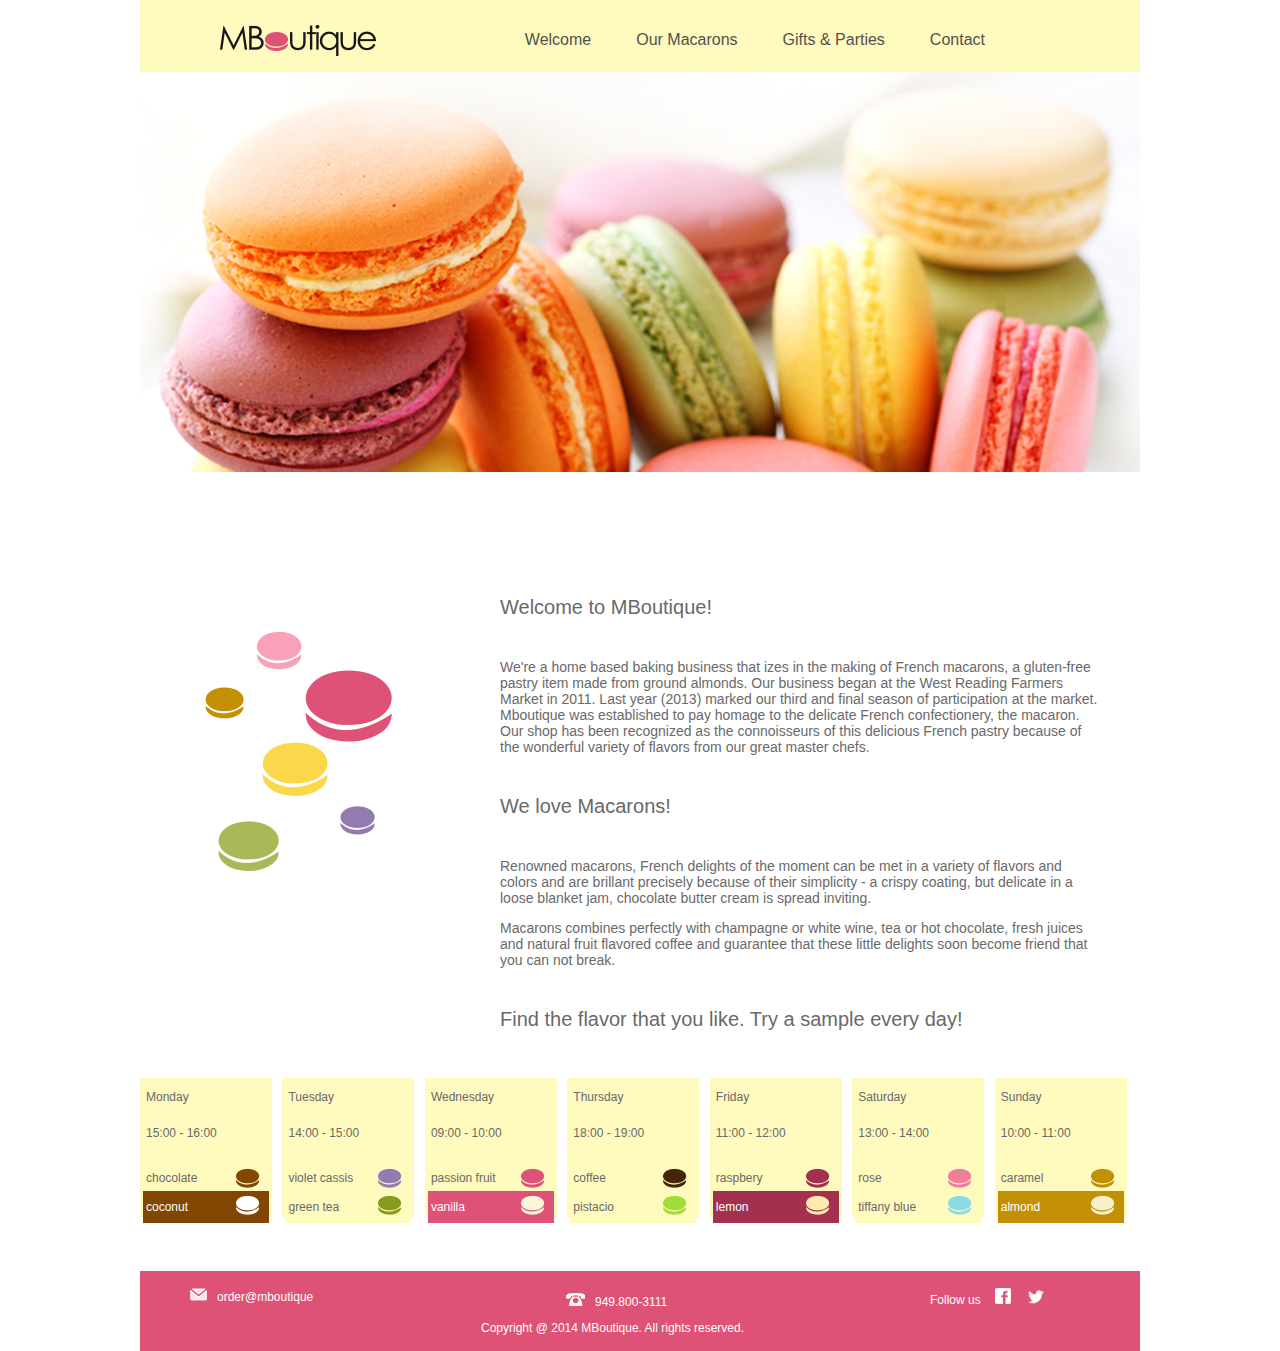
==== index.html @ cfcc535a "initial commit mboutique test" ====
<!--Add Your home page HTML here-->
<!doctype html>
<html lang="en">
<head>
    <meta charset="UTF-8">
    <meta name="viewport" content="width=device-width, initial-scale=1">
    <title>Mboutique: Assignment - 1</title>
    <link rel="stylesheet" href="style.css" >
      <link rel="stylesheet" media="(max-width: 1000px)" href="laptop-style-index.css">
    <link rel="stylesheet" media="(max-width: 375px)" href="mq-style-home.css" >
</head>
<body>
<header>
    <div id="header-container">
        <nav id="super-header">
            <ul class="nav-clean">
                <li><a href="index.html">Welcome</a></li>
                <li><a href="#">Our Macarons</a></li>
                <li><a href="gift_parties.html">Gifts & Parties</a></li>
                <li><a href="contact.html">Contact</a></li>
            </ul>
        </nav>
    </div>
</header>
<main>
    <div class="hero-image-container">
        <img src="assets/images/welcome-image.png" />
    </div>
    <div id="mid-section">
        <div id="macarons-img-wrapper">
            <img src="assets/images/macarons-image.png"/>
        </div>
        <div id="mid-section-text">
            <h3>Welcome to MBoutique!</h3>
            <p class="space-out-bottom">We're a home based baking business that izes in the making of
                French macarons, a gluten-free pastry item made from ground almonds. Our
                business began at the West Reading Farmers Market in 2011. Last year (2013) marked
                our third and final season of participation at the market. Mboutique was
                established to pay homage to the delicate French confectionery, the macaron.
                Our shop has been recognized as the connoisseurs of this delicious French pastry
                because of the wonderful variety of flavors from our great master chefs.</p>
            <h3>We love Macarons!</h3>
            <p>Renowned macarons, French delights of the moment can be met in a variety of flavors and colors
                and are brillant precisely because of their simplicity - a crispy coating, but delicate
                in a loose blanket jam, chocolate butter cream is spread inviting.</p>
            <p class="space-out-bottom">Macarons combines perfectly with champagne or white wine, tea or hot chocolate, fresh juices
                and natural fruit flavored coffee and guarantee that these little delights soon become friend that you
                can not break.</p>
            <h3>
                Find the flavor that you like. Try a sample every day!
            </h3>
        </div>
    </div>
    <div id="flavor-of-day-section">
        <div class="weekday">
            <p>Monday</p>
            <p>15:00 - 16:00</p>
            <p class="push-down">chocolate</p>
            <img src="assets/images/chocolate.png" class="upper-icon">
            <img src="assets/images/coconut.png" class="lower-icon">
            <p class="strong-text" style="color: white">coconut</p>
            <div class="stabilizer" id="monday"></div>

        </div>
        <div class="weekday">
            <p>Tuesday</p>
            <p>14:00 - 15:00</p>
            <p class="push-down">violet cassis</p>
            <img src="assets/images/violet-cassis.png" class="upper-icon">
            <img src="assets/images/green-tea.png" class="lower-icon">
            <p class="strong-text">green tea</p>
            <div class="stabilizer" ></div>
        </div>
        <div class="weekday">
            <p>Wednesday</p>
            <p>09:00 - 10:00</p>
            <p class="push-down">passion fruit</p>
            <img src="assets/images/passion-fruit.png" class="upper-icon">
            <img src="assets/images/vanilla.png" alt="vanilla" class="lower-icon">
            <p class="strong-text" style="color: white">vanilla</p>
            <div class="stabilizer" id="wednesday"></div>
        </div>
        <div class="weekday">
            <p>Thursday</p>
            <p>18:00 - 19:00</p>
            <p class="push-down">coffee</p>
            <img src="assets/images/coffee.png" class="upper-icon">
            <img src="assets/images/pistachio.png" class="lower-icon">
            <p class="strong-text">pistacio</p>
            <div class="stabilizer" ></div>
        </div>
        <div class="weekday">
            <p>Friday</p>
            <p>11:00 - 12:00</p>
            <p class="push-down">raspbery</p>
            <img src="assets/images/raspbery.png" class="upper-icon">
            <img src="assets/images/lemon.png" class="lower-icon">
            <p class="strong-text" style="color: white">lemon</p>
            <div class="stabilizer" id="friday"></div>
        </div>
        <div class="weekday">
            <p>Saturday</p>
            <p>13:00 - 14:00</p>
            <p class="push-down">rose</p>
            <img src="assets/images/rose.png" class="upper-icon">
            <img src="assets/images/tiffany-blue.png" class="lower-icon">
            <p class="strong-text">tiffany blue</p>
            <div class="stabilizer"></div>
        </div>
        <div class="weekday">
            <p>Sunday</p>
            <p>10:00 - 11:00</p>
            <p class="push-down">caramel</p>
            <img src="assets/images/caramel.png" class="upper-icon">
            <img src="assets/images/almond.png" class="lower-icon">
            <p class="strong-text" style="color: white">almond</p>
            <div class="stabilizer" id="sunday"></div>
        </div>
    </div>
</main>
<footer>
    <section id="email">
        <p><img src="assets/images/mail.png" alt="email"><span>order@mboutique</span></p>
    </section>
    <section id="phone-section">
        <p id="phone"><img src="assets/images/phone.png" alt="phone"><span>949.800-3111</span></p>
        <p id="copyright-text">Copyright @ 2014 MBoutique. All rights reserved.</p>
    </section>
    <section id="social-media">
        <p>Follow us<span><img src="assets/images/facebook.png" alt="facebook"></span>
            <span><img src="assets/images/twitter.png" alt="twitter"></span></p>
    </section>
</footer>

</body>
</html>
---- style.css ----
/* Add your CSS here */

html,
body {
    position: relative;
    margin: 0 auto;
    padding: 0;
    width: 1000px;
    font-family: Arial, Helvetica, sans-serif;
}

header {
    height: 72px;
    position: relative;
    background-color: #fffabe;
}

#header-container {
    position: absolute;
    width: 850px;
    height: 50px;
    background: url('assets/images/logo.png')no-repeat left center;
    top: 15px;
    left: 80px;
}

#super-header {
    position: absolute;
    height: auto;
    width: auto;
    right: 40px;
}

.nav-clean {
    list-style-type: none;
}

.nav-clean li {
    float: left;
    margin-right: 20px;
}

.nav-clean li a {
    font-size: 16px;
    color: #515151;
    text-decoration: none;
    margin-right: 25px;
}

.nav-clean li a:hover {
    color: #d42551;
}

#hero-image-container {
    height: auto;
    width: auto;
}

#mid-section {
    position: relative;
    height: 600px;
}

#macarons-img-wrapper {
    width: 200px;
    height: 250px;
    position: absolute;
    top: 155px;
    left: 65px;
}

#mid-section-text {
    position: absolute;
    top: 100px;
    right: 40px;
    width: 600px;
}

#mid-section-text h3 {
    font-size: 20px;
    color: #6a6969;
    margin-bottom: 40px;
    font-weight: 500;
}

#mid-section-text p {
    font-size: 14px;
    color: #6a6969;
}

.space-out-bottom {
    margin-bottom: 40px;
}

#flavor-of-day-section {
    height: 150px;
}

.weekday {
    position: relative;
    display: inline-block;
    background-color: #fffabe;
    width: 126px;
    height: 140px;
    margin-right: 6px;
    margin-top: 2px;
    padding-left: 6px;
}

.weekday p {
    width: auto;
    height: auto;
    font-size: 12px;
    color: #6a6969;
    margin-bottom: 22px;
}

.upper-icon {
    position: absolute;
    top: 90px;
    left: 96px;
}

.lower-icon {
    position: absolute;
    right: 12px;
    bottom: 3px;
    z-index: 2;
}

.push-down {
    margin-top: 31px;
    margin-bottom: 15px !important;
}

.strong-text {
    position: relative;
    z-index: 1;
}

.stabilizer {
    position: absolute;
    width: inherit;
    height: 32px;
    bottom: -5px;
    right: 3px;
    background-color: inherit;
}

#monday {
    background-color: #824603;
}

#wednesday {
    background-color: #df5277;
}

#friday {
    background-color: #a2304e;
}

#sunday {
    background-color: #c39005;
}

main {
    margin-bottom: 45px;
}

footer {
    position: relative;
    width: 1000px;
    height: 80px;
    background-color: #df5277;
}

section {
    color: white;
    width: 200px;
    height: 60px;
    position: absolute;
}

section p {
    color: white;
    font-size: 12px;
}

#email {
    top: 5px;
    left: 50px;
}

#email span {
    margin-left: 10px;
}

#phone-section {
    width: 300px;
    left: 334px;
    bottom: 10px;
}

#phone {
    margin-left: 92px;
}

#phone span {
    margin-left: 10px;
}

#copyright-text {
    margin-left: 7px;
}

#social-media {
    right: 10px;
    top: 5px;
}

#social-media span {
    margin-left: 14px;
}

#our-macarons-midtext {
    margin-top: 8vh;
    margin-bottom: 5vh;
    width: inherit;
    height: auto;
    position: static;
}

#below-hero-image-container {
    width: 950px;
    height: 495px;
    padding-left: 2vw;
    background-image: url(assets/images/our-macarons-background.png);
    background-repeat: no-repeat;
    background-position: right bottom;
}

#our-macarons-midtext h2 {
    color: #6a6969;
    font-weight: 400;
    font-size: 20px;
    font-family: Arial, Helvetica, sans-serif;
}

#our-macarons-midtext p {
    color: #6a6969;
    font-size: 14px;
    font-family: Arial, Helvetica, sans-serif;
}

#macarons-list h2 {
    color: #6a6969;
    font-weight: 400;
    font-size: 20px;
    font-family: Arial, Helvetica, sans-serif;
    margin-bottom: 3.75vh;
}

#macarons-list li,
#macarons-list p {
    color: #6a6969;
    font-size: 14px;
    font-family: Arial, Helvetica, sans-serif;
}

#macarons-list p {
    margin-top: 4.5vh;
    margin-bottom: 1vh;
}

#gift_parties_mid_section {
    height: 600px;
    background-image: url(assets/images/gifts-parties-background.png);
    background-position: left bottom;
    background-repeat: no-repeat;
}

#gift_parties_mid_section p,
#gift_parties_mid_section li {
    color: #6a6969;
    font-size: 14px;
    font-family: Arial, Helvetica, sans-serif;
}

#gift_parties_mid_section h3 {
    font-size: 20px;
    color: #6a6969;
    margin: 45px 0;
    font-weight: 500;
}

#gift_parties_mid_section a {
    color: #df5277;
    text-decoration: none;
}

#section-below-hero-for-contact{
    width: inherit;
    min-height: 450px;
    color: #6a6969;
    margin-top: 25px;
    margin-bottom: 20px;
}

#section-below-hero-for-contact h3{font-size: 20px;
    margin: 26px 0;
}

.contact-mid-section {
    width: 327px;
    max-height: 475px;
    display: inline-block;
    
}

#contact-wrapper input {
    width: 310px;
    height: 35px;
    background-color: #f5f5f5;
    margin: 0px 0 14px 1px;
}

#contact-wrapper textarea {
    width: 310px;
    height: 70px;
    background-color: #f5f5f5;
    margin: 0px 0 6px 1px;
}

#contact-wrapper button {
    width: 155px;
    height: 35px;
    background-color: #f5f5f5;
    margin-left: 165px;
}

#visit-us-wrapper p {
    font-size: 14px;
    margin-bottom: 38px;
}

#visit-us-wrapper h3{
    font-size: 20px;
    margin-bottom: 29px;
}

#visit-us-wrapper a {
    text-decoration: none;
    color: #df5277;
}


#mac-bg-wrapper img {
  
 padding-left: 65px;
}
/*Had a lot of trouble with mobile version, will keep working at it but will just turn it in for now because the desktop version is done.*/
@media screen and (max-width: 375px) {
    body {
        width: 100vw;
        min-height: 100vh;
        margin: 0;
    }
    
    #visit-us-wrapper {
        width: 100vw;
        
    }
 

    
}
---- laptop-style-index.css ----
body {
    min-height: 100vh;
    overflow-x: hidden;
    height: auto;
    text-align: left;
}

/***** Hero Image and Header *****/
.hero-image-container img {
    width: 100vw;
}

header {
    width: 100vw;
}

#header-container {
    width: 100%;
    padding: 0;
    margin: 0;
    background-image: none;
}
.nav-clean {
    width: 100%;
    margin: 0;
}

header {
    position: relative;
       background: url('assets/images/logo.png')no-repeat top center;
    background-color: #fffabe;
}


#header-container {
    width: 100%;
    height: 100%;
}

#super-header {
    right: 98px;
    height: 3vh;
    width: 100vw;
    display: inline;
    bottom: 13px;
    text-align: center;
}

#header-container li {
    display: inline;
    width: 18vw;
    float: none;
    padding: 0;
    margin: 6px;
    
}
#header-container a {
    font-size: .8em;
    margin:0;
    padding:0;
}

/********Body***********/
#macarons-img-wrapper {
    display: none;
    
}

#mid-section {
    padding-left: 6vw;
    width: 100vw;
}

#mid-section-text {
  width: 100vw;
}

.weekday {
    min-width: 10vw;
    display: inline-block;
}
---- mq-style-home.css ----
body {
    overflow-x: hidden;
    min-height: 100vh;
    height: auto;
    text-align: center;
}
#macarons-img-wrapper{
    display: none;
}

.weekday {
    width: 50vw;
    margin: 1vh auto;
}

.upper-icon {
    left: 156px;
}

#mid-section-text {
    top: 0;
    left: 0;
    width: 100vw;
}
.hero-image-container img {
    width: 100%;
}

#header-container {
    width: 100%;
    padding: 0;
    margin: 0;
    background-image: none;
}
.nav-clean {
    width: 100%;
    margin: 0;
}

header {
    position: relative;
       background: url('assets/images/logo.png')no-repeat top center;
    background-color: #fffabe;
}


#header-container {
    width: 100%;
    height: 100%;
}

#super-header {
    right: 121px;
    height: 3vh;
    width: 100vw;
    display: inline;
    bottom: 13px;
}

#header-container li {
    display: inline;
    width: 18vw;
    float: none;
    padding: 0;
    margin: 6px;
    
}
#header-container a {
    font-size: .8em;
    margin:0;
    padding:0;
}

/*****Footer*******/
footer {
    width: 100vw;
    text-align: center;
    display: none;
}

#phone-section {
    left: 30px;
    top: 19px;
}

#social-media {
    right: 85px;
    top: 22px;
}

#phone {
    width: auto;
    position: absolute;
    top: -13px;
    left: 73px;
}
#email p {
    width: auto;
    position: absolute;
    
}

#copyright-text {
    margin-left: 31px;
    margin-top: 40px;
}
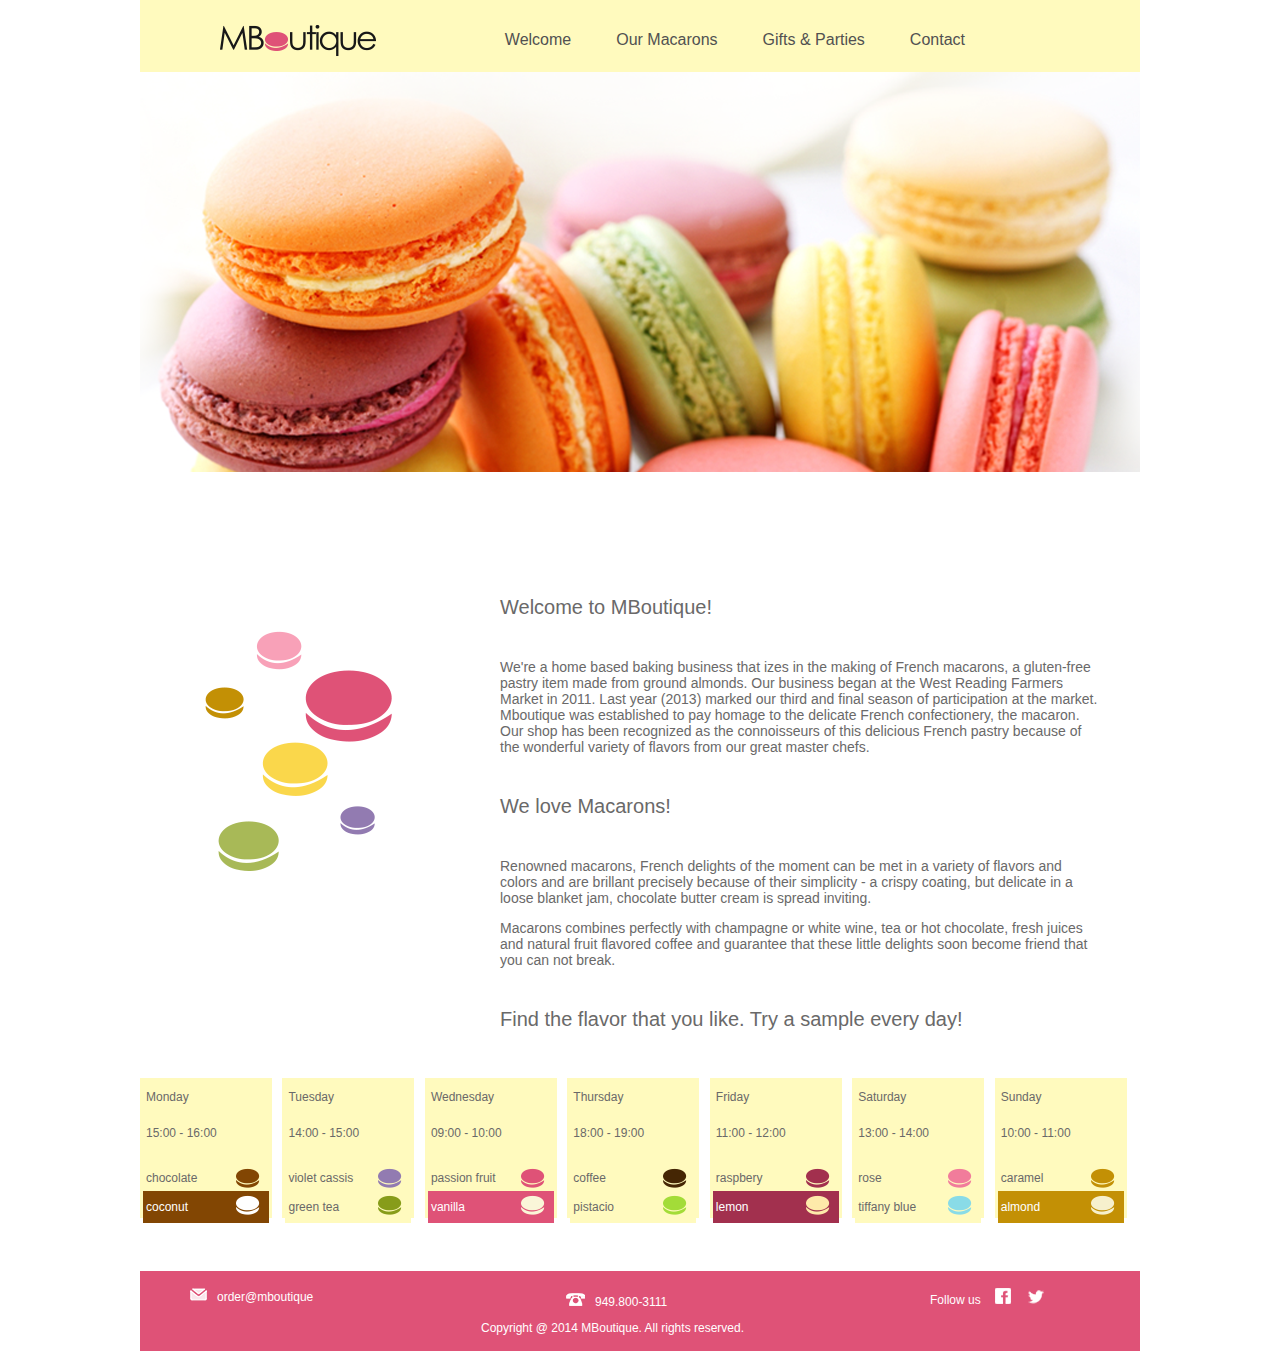
==== commit 769ce1c8: "added google language option" ====
--- a/index.html
+++ b/index.html
@@ -1,137 +1,139 @@
 <!--Add Your home page HTML here-->
 <!doctype html>
 <html lang="en">
+
 <head>
     <meta charset="UTF-8">
     <meta name="viewport" content="width=device-width, initial-scale=1">
     <title>Mboutique: Assignment - 1</title>
-    <link rel="stylesheet" href="style.css" >
-      <link rel="stylesheet" media="(max-width: 1000px)" href="laptop-style-index.css">
-    <link rel="stylesheet" media="(max-width: 375px)" href="mq-style-home.css" >
+    <link rel="stylesheet" href="style.css">
+    <link rel="stylesheet" media="(max-width: 1000px)" href="laptop-style-index.css">
+    <link rel="stylesheet" media="(max-width: 375px)" href="mq-style-home.css">
 </head>
+
 <body>
-<header>
-    <div id="header-container">
-        <nav id="super-header">
-            <ul class="nav-clean">
-                <li><a href="index.html">Welcome</a></li>
-                <li><a href="#">Our Macarons</a></li>
-                <li><a href="gift_parties.html">Gifts & Parties</a></li>
-                <li><a href="contact.html">Contact</a></li>
-            </ul>
-        </nav>
-    </div>
-</header>
-<main>
-    <div class="hero-image-container">
-        <img src="assets/images/welcome-image.png" />
-    </div>
-    <div id="mid-section">
-        <div id="macarons-img-wrapper">
-            <img src="assets/images/macarons-image.png"/>
+    <header>
+        <div id="header-container">
+            <nav id="super-header">
+                <ul class="nav-clean">
+                    <li><a href="index.html">Welcome</a></li>
+                    <li><a href="#">Our Macarons</a></li>
+                    <li><a href="gift_parties.html">Gifts & Parties</a></li>
+                    <li><a href="contact.html">Contact</a></li>
+                    <li><div id="google_translate_element"></div></li>
+                </ul>
+            </nav>
         </div>
-        <div id="mid-section-text">
-            <h3>Welcome to MBoutique!</h3>
-            <p class="space-out-bottom">We're a home based baking business that izes in the making of
-                French macarons, a gluten-free pastry item made from ground almonds. Our
-                business began at the West Reading Farmers Market in 2011. Last year (2013) marked
-                our third and final season of participation at the market. Mboutique was
-                established to pay homage to the delicate French confectionery, the macaron.
-                Our shop has been recognized as the connoisseurs of this delicious French pastry
-                because of the wonderful variety of flavors from our great master chefs.</p>
-            <h3>We love Macarons!</h3>
-            <p>Renowned macarons, French delights of the moment can be met in a variety of flavors and colors
-                and are brillant precisely because of their simplicity - a crispy coating, but delicate
-                in a loose blanket jam, chocolate butter cream is spread inviting.</p>
-            <p class="space-out-bottom">Macarons combines perfectly with champagne or white wine, tea or hot chocolate, fresh juices
-                and natural fruit flavored coffee and guarantee that these little delights soon become friend that you
-                can not break.</p>
-            <h3>
+    </header>
+    <main>
+        <div class="hero-image-container">
+            <img src="assets/images/welcome-image.png" />
+        </div>
+        <div id="mid-section">
+            <div id="macarons-img-wrapper">
+                <img src="assets/images/macarons-image.png" />
+            </div>
+            <div id="mid-section-text">
+                <h3>Welcome to MBoutique!</h3>
+                <p class="space-out-bottom">We're a home based baking business that izes in the making of French macarons, a gluten-free pastry item made from ground almonds. Our business began at the West Reading Farmers Market in 2011. Last year (2013) marked our third and final season of participation at the market. Mboutique was established to pay homage to the delicate French confectionery, the macaron. Our shop has been recognized as the connoisseurs of this delicious French pastry because of the wonderful variety of flavors from our great master chefs.</p>
+                <h3>We love Macarons!</h3>
+                <p>Renowned macarons, French delights of the moment can be met in a variety of flavors and colors and are brillant precisely because of their simplicity - a crispy coating, but delicate in a loose blanket jam, chocolate butter cream is spread inviting.</p>
+                <p class="space-out-bottom">Macarons combines perfectly with champagne or white wine, tea or hot chocolate, fresh juices and natural fruit flavored coffee and guarantee that these little delights soon become friend that you can not break.</p>
+                <h3>
                 Find the flavor that you like. Try a sample every day!
             </h3>
+            </div>
         </div>
-    </div>
-    <div id="flavor-of-day-section">
-        <div class="weekday">
-            <p>Monday</p>
-            <p>15:00 - 16:00</p>
-            <p class="push-down">chocolate</p>
-            <img src="assets/images/chocolate.png" class="upper-icon">
-            <img src="assets/images/coconut.png" class="lower-icon">
-            <p class="strong-text" style="color: white">coconut</p>
-            <div class="stabilizer" id="monday"></div>
+        <div id="flavor-of-day-section">
+            <div class="weekday">
+                <p>Monday</p>
+                <p>15:00 - 16:00</p>
+                <p class="push-down">chocolate</p>
+                <img src="assets/images/chocolate.png" class="upper-icon">
+                <img src="assets/images/coconut.png" class="lower-icon">
+                <p class="strong-text" style="color: white">coconut</p>
+                <div class="stabilizer" id="monday"></div>
 
+            </div>
+            <div class="weekday">
+                <p>Tuesday</p>
+                <p>14:00 - 15:00</p>
+                <p class="push-down">violet cassis</p>
+                <img src="assets/images/violet-cassis.png" class="upper-icon">
+                <img src="assets/images/green-tea.png" class="lower-icon">
+                <p class="strong-text">green tea</p>
+                <div class="stabilizer"></div>
+            </div>
+            <div class="weekday">
+                <p>Wednesday</p>
+                <p>09:00 - 10:00</p>
+                <p class="push-down">passion fruit</p>
+                <img src="assets/images/passion-fruit.png" class="upper-icon">
+                <img src="assets/images/vanilla.png" alt="vanilla" class="lower-icon">
+                <p class="strong-text" style="color: white">vanilla</p>
+                <div class="stabilizer" id="wednesday"></div>
+            </div>
+            <div class="weekday">
+                <p>Thursday</p>
+                <p>18:00 - 19:00</p>
+                <p class="push-down">coffee</p>
+                <img src="assets/images/coffee.png" class="upper-icon">
+                <img src="assets/images/pistachio.png" class="lower-icon">
+                <p class="strong-text">pistacio</p>
+                <div class="stabilizer"></div>
+            </div>
+            <div class="weekday">
+                <p>Friday</p>
+                <p>11:00 - 12:00</p>
+                <p class="push-down">raspbery</p>
+                <img src="assets/images/raspbery.png" class="upper-icon">
+                <img src="assets/images/lemon.png" class="lower-icon">
+                <p class="strong-text" style="color: white">lemon</p>
+                <div class="stabilizer" id="friday"></div>
+            </div>
+            <div class="weekday">
+                <p>Saturday</p>
+                <p>13:00 - 14:00</p>
+                <p class="push-down">rose</p>
+                <img src="assets/images/rose.png" class="upper-icon">
+                <img src="assets/images/tiffany-blue.png" class="lower-icon">
+                <p class="strong-text">tiffany blue</p>
+                <div class="stabilizer"></div>
+            </div>
+            <div class="weekday">
+                <p>Sunday</p>
+                <p>10:00 - 11:00</p>
+                <p class="push-down">caramel</p>
+                <img src="assets/images/caramel.png" class="upper-icon">
+                <img src="assets/images/almond.png" class="lower-icon">
+                <p class="strong-text" style="color: white">almond</p>
+                <div class="stabilizer" id="sunday"></div>
+            </div>
         </div>
-        <div class="weekday">
-            <p>Tuesday</p>
-            <p>14:00 - 15:00</p>
-            <p class="push-down">violet cassis</p>
-            <img src="assets/images/violet-cassis.png" class="upper-icon">
-            <img src="assets/images/green-tea.png" class="lower-icon">
-            <p class="strong-text">green tea</p>
-            <div class="stabilizer" ></div>
-        </div>
-        <div class="weekday">
-            <p>Wednesday</p>
-            <p>09:00 - 10:00</p>
-            <p class="push-down">passion fruit</p>
-            <img src="assets/images/passion-fruit.png" class="upper-icon">
-            <img src="assets/images/vanilla.png" alt="vanilla" class="lower-icon">
-            <p class="strong-text" style="color: white">vanilla</p>
-            <div class="stabilizer" id="wednesday"></div>
-        </div>
-        <div class="weekday">
-            <p>Thursday</p>
-            <p>18:00 - 19:00</p>
-            <p class="push-down">coffee</p>
-            <img src="assets/images/coffee.png" class="upper-icon">
-            <img src="assets/images/pistachio.png" class="lower-icon">
-            <p class="strong-text">pistacio</p>
-            <div class="stabilizer" ></div>
-        </div>
-        <div class="weekday">
-            <p>Friday</p>
-            <p>11:00 - 12:00</p>
-            <p class="push-down">raspbery</p>
-            <img src="assets/images/raspbery.png" class="upper-icon">
-            <img src="assets/images/lemon.png" class="lower-icon">
-            <p class="strong-text" style="color: white">lemon</p>
-            <div class="stabilizer" id="friday"></div>
-        </div>
-        <div class="weekday">
-            <p>Saturday</p>
-            <p>13:00 - 14:00</p>
-            <p class="push-down">rose</p>
-            <img src="assets/images/rose.png" class="upper-icon">
-            <img src="assets/images/tiffany-blue.png" class="lower-icon">
-            <p class="strong-text">tiffany blue</p>
-            <div class="stabilizer"></div>
-        </div>
-        <div class="weekday">
-            <p>Sunday</p>
-            <p>10:00 - 11:00</p>
-            <p class="push-down">caramel</p>
-            <img src="assets/images/caramel.png" class="upper-icon">
-            <img src="assets/images/almond.png" class="lower-icon">
-            <p class="strong-text" style="color: white">almond</p>
-            <div class="stabilizer" id="sunday"></div>
-        </div>
-    </div>
-</main>
-<footer>
-    <section id="email">
-        <p><img src="assets/images/mail.png" alt="email"><span>order@mboutique</span></p>
-    </section>
-    <section id="phone-section">
-        <p id="phone"><img src="assets/images/phone.png" alt="phone"><span>949.800-3111</span></p>
-        <p id="copyright-text">Copyright @ 2014 MBoutique. All rights reserved.</p>
-    </section>
-    <section id="social-media">
-        <p>Follow us<span><img src="assets/images/facebook.png" alt="facebook"></span>
-            <span><img src="assets/images/twitter.png" alt="twitter"></span></p>
-    </section>
-</footer>
+    </main>
+    <footer>
+        <section id="email">
+            <p><img src="assets/images/mail.png" alt="email"><span>order@mboutique</span></p>
+        </section>
+        <section id="phone-section">
+            <p id="phone"><img src="assets/images/phone.png" alt="phone"><span>949.800-3111</span></p>
+            <p id="copyright-text">Copyright @ 2014 MBoutique. All rights reserved.</p>
+        </section>
+        <section id="social-media">
+            <p>Follow us<span><img src="assets/images/facebook.png" alt="facebook"></span>
+                <span><img src="assets/images/twitter.png" alt="twitter"></span></p>
+        </section>
+    </footer>
+    <script type="text/javascript">
+        function googleTranslateElementInit() {
+            new google.translate.TranslateElement({
+                pageLanguage: 'en',
+                includedLanguages: 'es,zh-TW',
+                layout: google.translate.TranslateElement.InlineLayout.SIMPLE
+            }, 'google_translate_element');
+        }
+    </script>
+    <script type="text/javascript" src="//translate.google.com/translate_a/element.js?cb=googleTranslateElementInit"></script>
+</body>
 
-</body>
-</html>
-
+</html>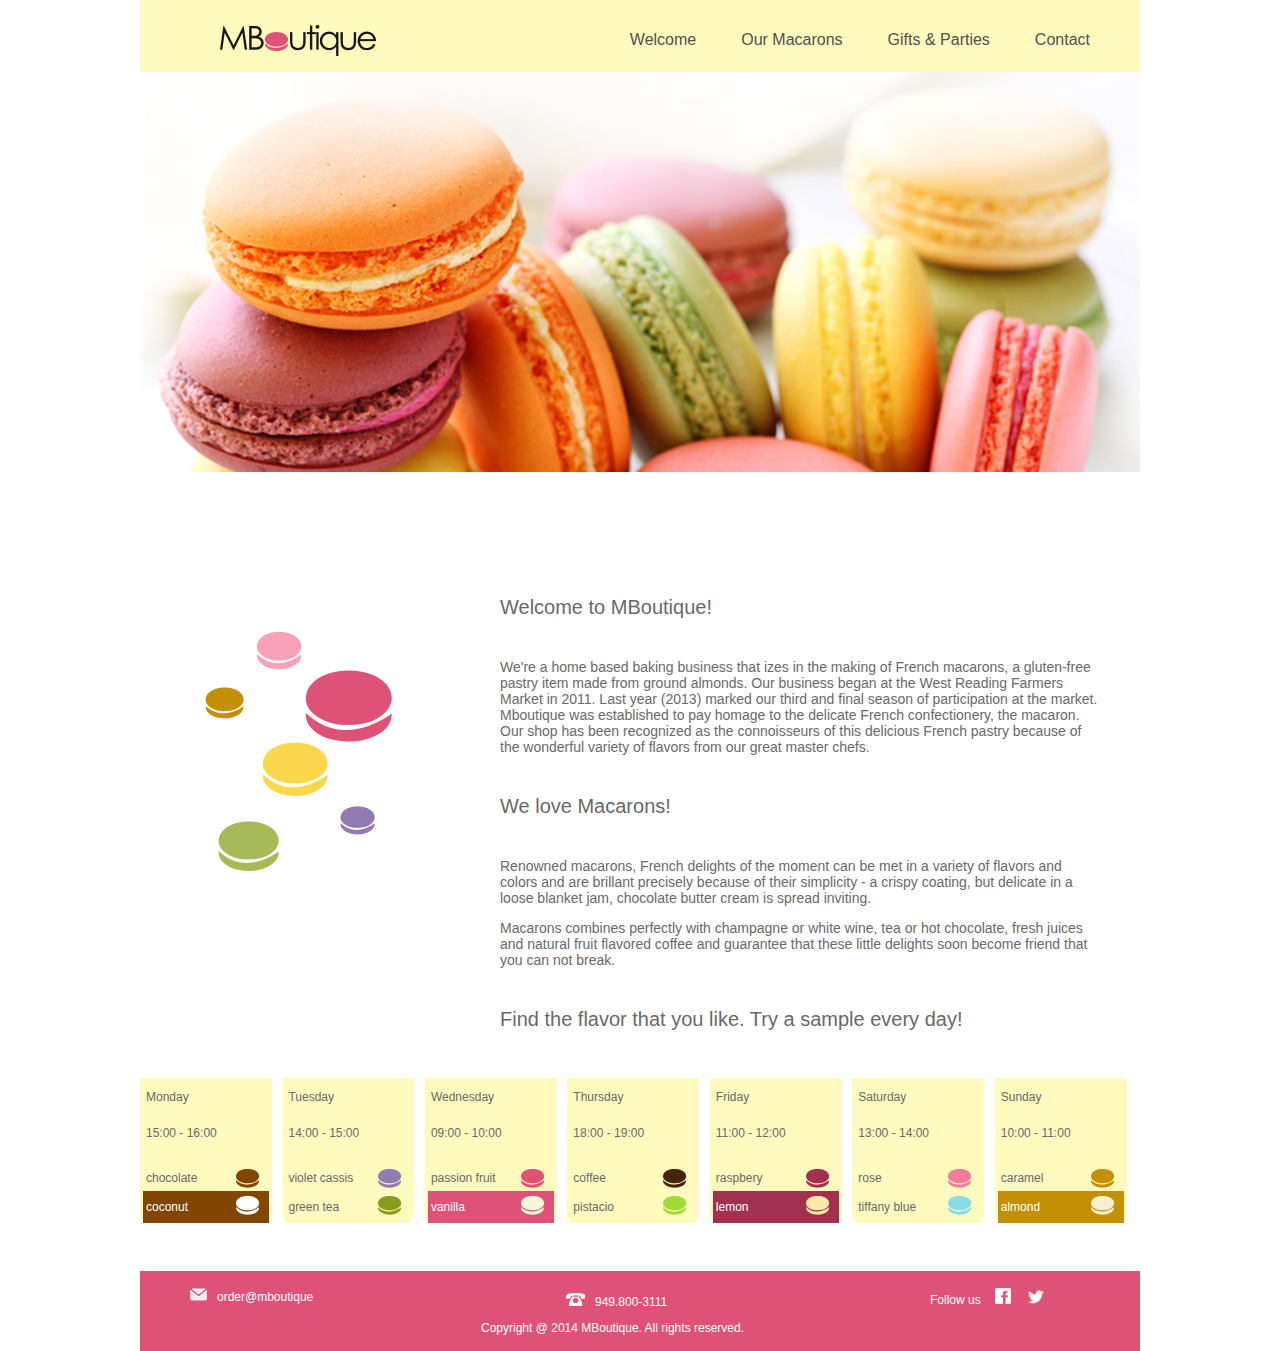
==== commit a0850f94: "added translator to all pages" ====
--- a/index.html
+++ b/index.html
@@ -17,10 +17,12 @@
             <nav id="super-header">
                 <ul class="nav-clean">
                     <li><a href="index.html">Welcome</a></li>
-                    <li><a href="#">Our Macarons</a></li>
+                    <li><a href="our_macarons.html">Our Macarons</a></li>
                     <li><a href="gift_parties.html">Gifts & Parties</a></li>
                     <li><a href="contact.html">Contact</a></li>
-                    <li><div id="google_translate_element"></div></li>
+                    <li>
+                        <div id="google_translate_element"></div>
+                    </li>
                 </ul>
             </nav>
         </div>
@@ -128,7 +130,7 @@
         function googleTranslateElementInit() {
             new google.translate.TranslateElement({
                 pageLanguage: 'en',
-                includedLanguages: 'es,zh-TW',
+                includedLanguages: 'es,fr',
                 layout: google.translate.TranslateElement.InlineLayout.SIMPLE
             }, 'google_translate_element');
         }
--- a/style.css
+++ b/style.css
@@ -28,7 +28,7 @@
     position: absolute;
     height: auto;
     width: auto;
-    right: 40px;
+    right: -85px;
 }
 
 .nav-clean {
